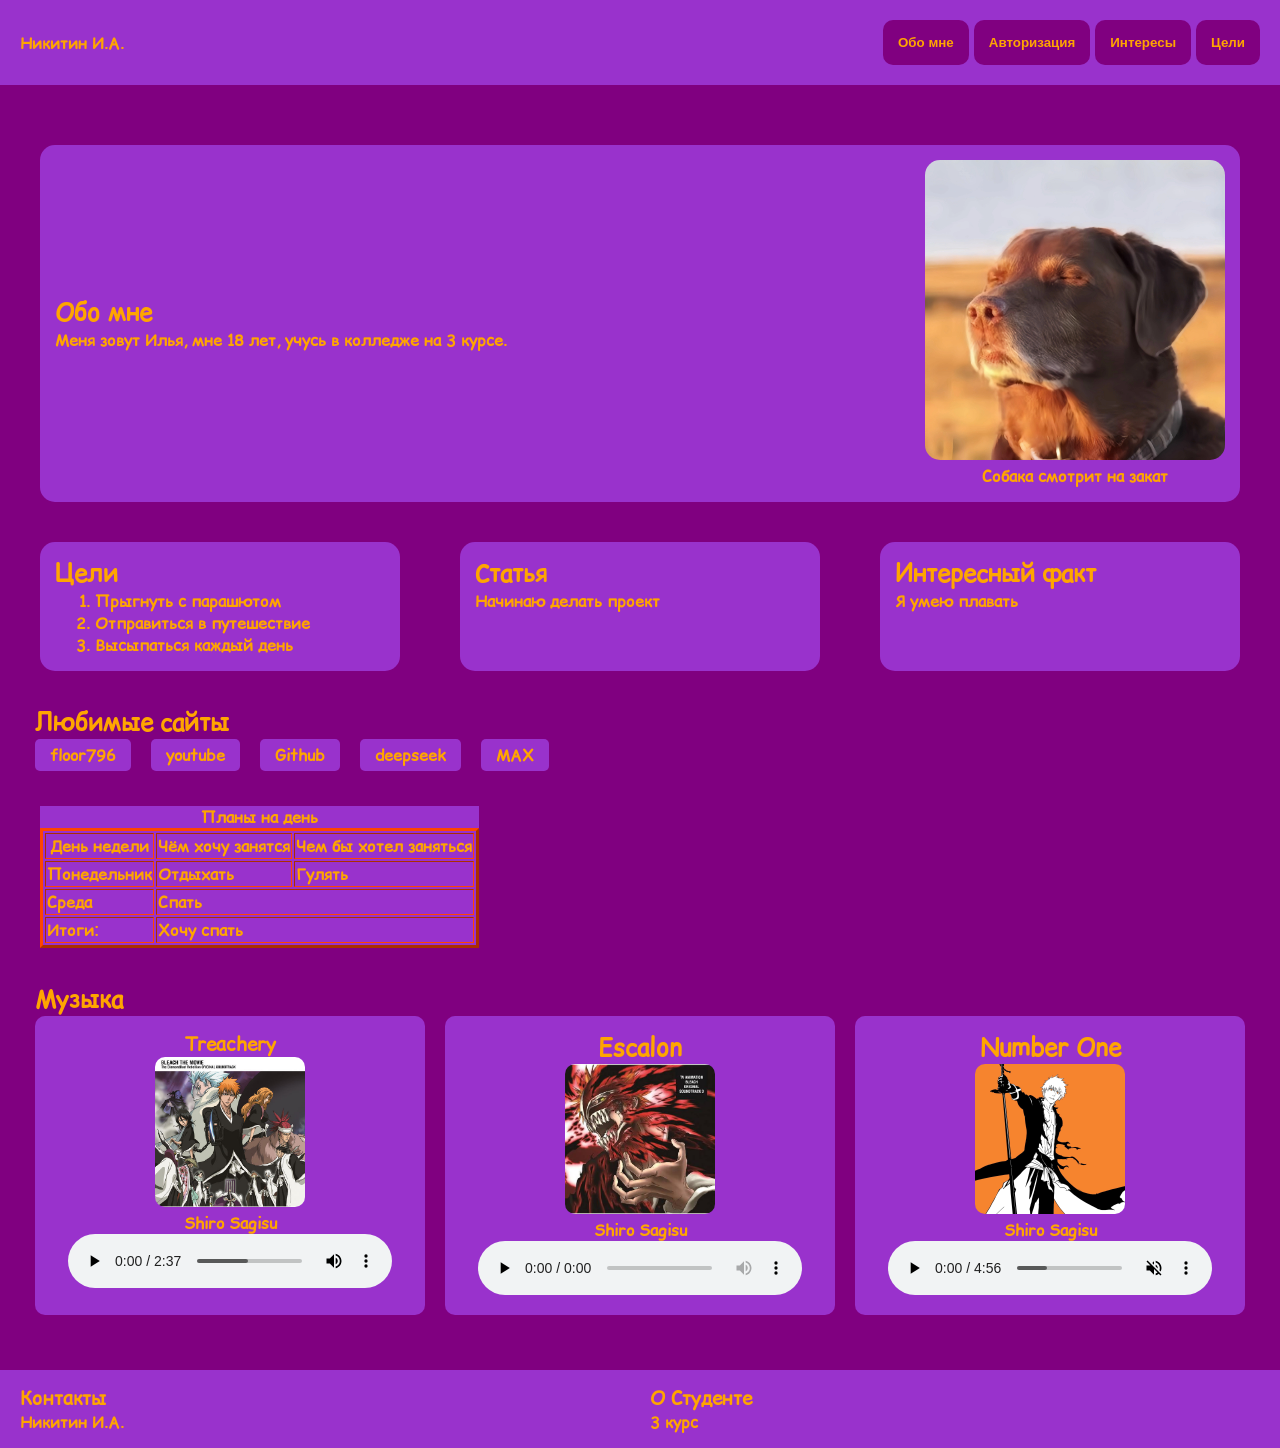
==== index.html @ 5070009c "добавил" ====
<!DOCTYPE html>
<html lang="ru">
  <head>
    <meta charset="utf-8">
    <meta name="viewport" content="width=device-width, 
    initial-scale=1.0">  
    <title>Информация обо мне</title>
    <link rel="stylesheet" href="style.css">
    <style>
    </style>
  </head>
   <body>

    <header class="header">
      <div>Никитин И.А.</div>
      <nav class="header-nav">
        <button><a href="index.html">Обо мне</a></button>
        <button><a href="form.html">Авторизация</a></button>
        <button><a href="interes.html">Интересы</a></button>
        <button><a href="#shel">Цели</a></button>
      </nav>
    </header>

    <main>
      <section class="about">
        <div class="about-text"><h1>Обо мне</h1>
          <p>Меня зовут Илья, мне 18 лет, учусь в колледже на 3 курсе.</p>
        </div>
        <figure class="about-photo">
          <img src="foto/dog.webp" alt="Собака на закате" width="300" height="300">
          <figcaption>Собака смотрит на закат</figcaption>
        </figure>
      </section>

     <section class="goals" id="shel">
      <div class="goals-me">
        <h2>Цели</h2>
        <ol>
          <li>Прыгнуть с парашютом</li>
          <li>Отправиться в путешествие</li>
          <li><strong>Высыпаться каждый день</strong></li>
        </ol>
      </div>
      <div class="goals-me">
        <h2>Статья</h2>
        <p>Начинаю делать проект</p>
      </div>
      <div class="goals-me">
        <h2>Интересный факт</h2>
        <P>Я умею плавать</P>
      </div>
     </section>

      <section class="links">
        <h2>Любимые сайты</h2>
        <div class="links-row">
          <a href="https://floor796.com/ "target="_blank">floor796</a>
          <a href="https://www.youtube.com/ "target="_blank">youtube</a>
          <a href="https://github.com/ "target="_blank">Github</a>
          <a href="https://chat.deepseek.com/ "target="_blank">deepseek</a>
          <a href="https://web.max.ru/yandex_browser/AZ5FOM30b00 "target="_blank">MAX</a>
      </div>
      </section>

      <table border="3" class="table">
        <caption>Планы на день</caption>
        <thead>
          <tr>
            <th>День недели</th>
            <th>Чём хочу занятся</th>
            <th>Чем бы хотел заняться</th>
          </tr>
        </thead>
        <tbody>
          <tr>
            <td>Понедельник</td>
            <td>Отдыхать</td>
            <td>Гулять</td>
          </tr>
          <tr>
            <td>Среда</td>
            <td colspan="2">Спать</td>
          </tr>
          <tfoot>
            <td>Итоги:</td>
            <td colspan="2">Хочу спать</td>
          </tfoot>
        </tbody>
      </table>

        <section class="playlist">
          <h2>Музыка</h2>
          <div class="playlist-row">
            <article class="track">
              <h3>Treachery</h3>
              <img src="foto/Treachery.jpg" width="150">
              <p>Shiro Sagisu</p>
              <audio src="track/Treachery.mp3" controls loop></audio>
            </article>
            <article class="track">
              <h2>Escalon</h2>
              <img src="foto/Escalon.jpg" width="150">
              <p>Shiro Sagisu</p>
              <audio src="track/Escalon.mp3"  controls preload="none"></audio>
            </article>
            <article class="track">
              <h2>Number One</h2>
              <img src="foto/Number One.jpg" width="150">
              <p>Shiro Sagisu</p>
              <audio src="track/Number One.mp3" controls muted></audio>
            </article>
          </div>
        </main>

    <footer class="footer">
      <div class="footer-blok">
        <h3>Контакты</h3>
        <p>Никитин И.А.</p>
      </div>
      <div class="footer-blok">
        <h3>О Студенте</h3>
        <p>3 курс</p>
      </div>
    </footer>
  </body>
</html>
---- style.css ----
@font-face {
    font-family: "Comic_Relift";
    src: url(Comic_Relief/ComicRelief-Regular.ttf);
}
*{box-sizing: border-box;
    margin: 0;
    padding: 5;}
main{padding: 20px;}
body{
    font-family: 'Comic_Relift', sans-serif;
    font-weight: 600;
    background-color: purple;
    color: orange;
}

.header{
    display: flex;
    flex-direction: row;
    justify-content: space-between;
    align-items: center;
    gap: 20px;
    padding: 20px;
    margin: 0 0 20px 0;
    background-color: darkorchid;
    flex-wrap: wrap;
}
.header-nav button{
    background-color: purple;
    border: none;
    border-radius: 10px;
    padding: 15px;
}
.header-nav a{
    color: orange;
    text-decoration: none;
    font-weight: bold;
}

.about{
    display: flex;
    flex-direction: row;
    justify-content: center;
    align-items: center;
    gap: 20px;
    padding: 15px;
    background-color: darkorchid;
    margin: 20px;
    border-radius: 15px;
    flex-wrap: wrap;
}
.about-text{
    flex: 300px;
}
.about-photo{
    text-align: center;
}
.about-photo img{
    border-radius: 15px;
}

.goals{
    display: flex;
    flex-direction: row;
    justify-content: space-between;
    gap: 20px;
    padding: o 20px 20px;
    flex-wrap: wrap;
}
.goals-me{
    flex: 250px;
    background-color: darkorchid;
    padding: 15px;
    margin: 20px;
    border-radius: 15px;
}

.links{
    padding: 15px;
}
.links-row{
    display: flex;
    flex-direction: row;
    justify-content: flex-start;
    align-items: center;
    gap: 20px;
    flex-wrap: wrap;
}
.links-row a{
    background-color: darkorchid;
    color: orange;
    text-decoration: none;
    padding: 5px 15px;
    border-radius: 5px;
}

.table{
    margin: 20px;
    background-color: darkorchid;
    border-color: orangered;
    caption{background-color: darkorchid;}
}

.playlist{
    padding: 15px;
}
.playlist-row{
    display: flex;
    flex-direction: row;
    justify-content: space-between;
    align-items: stretch;
    gap: 20px;
    flex-wrap: wrap;
}
.track{
    flex: 200px;
    background-color: darkorchid;
    padding: 15px;
    border-radius: 10px;
    gap: 10px;
    flex-direction: column;
    align-items: center;
    text-align: center;
}
.track img{
    border-radius: 10px;
}
.track audio{
    width: 90%;
}
.footer{
    display: flex;
    flex-direction: row;
    justify-content: space-around;
    align-items: flex-start;
    gap: 20px;
    padding: 15px 20px;
    background-color: darkorchid;
    flex-wrap: wrap;
    margin-top: 20px;
}
.footer-blok{
    flex: 200px;
}
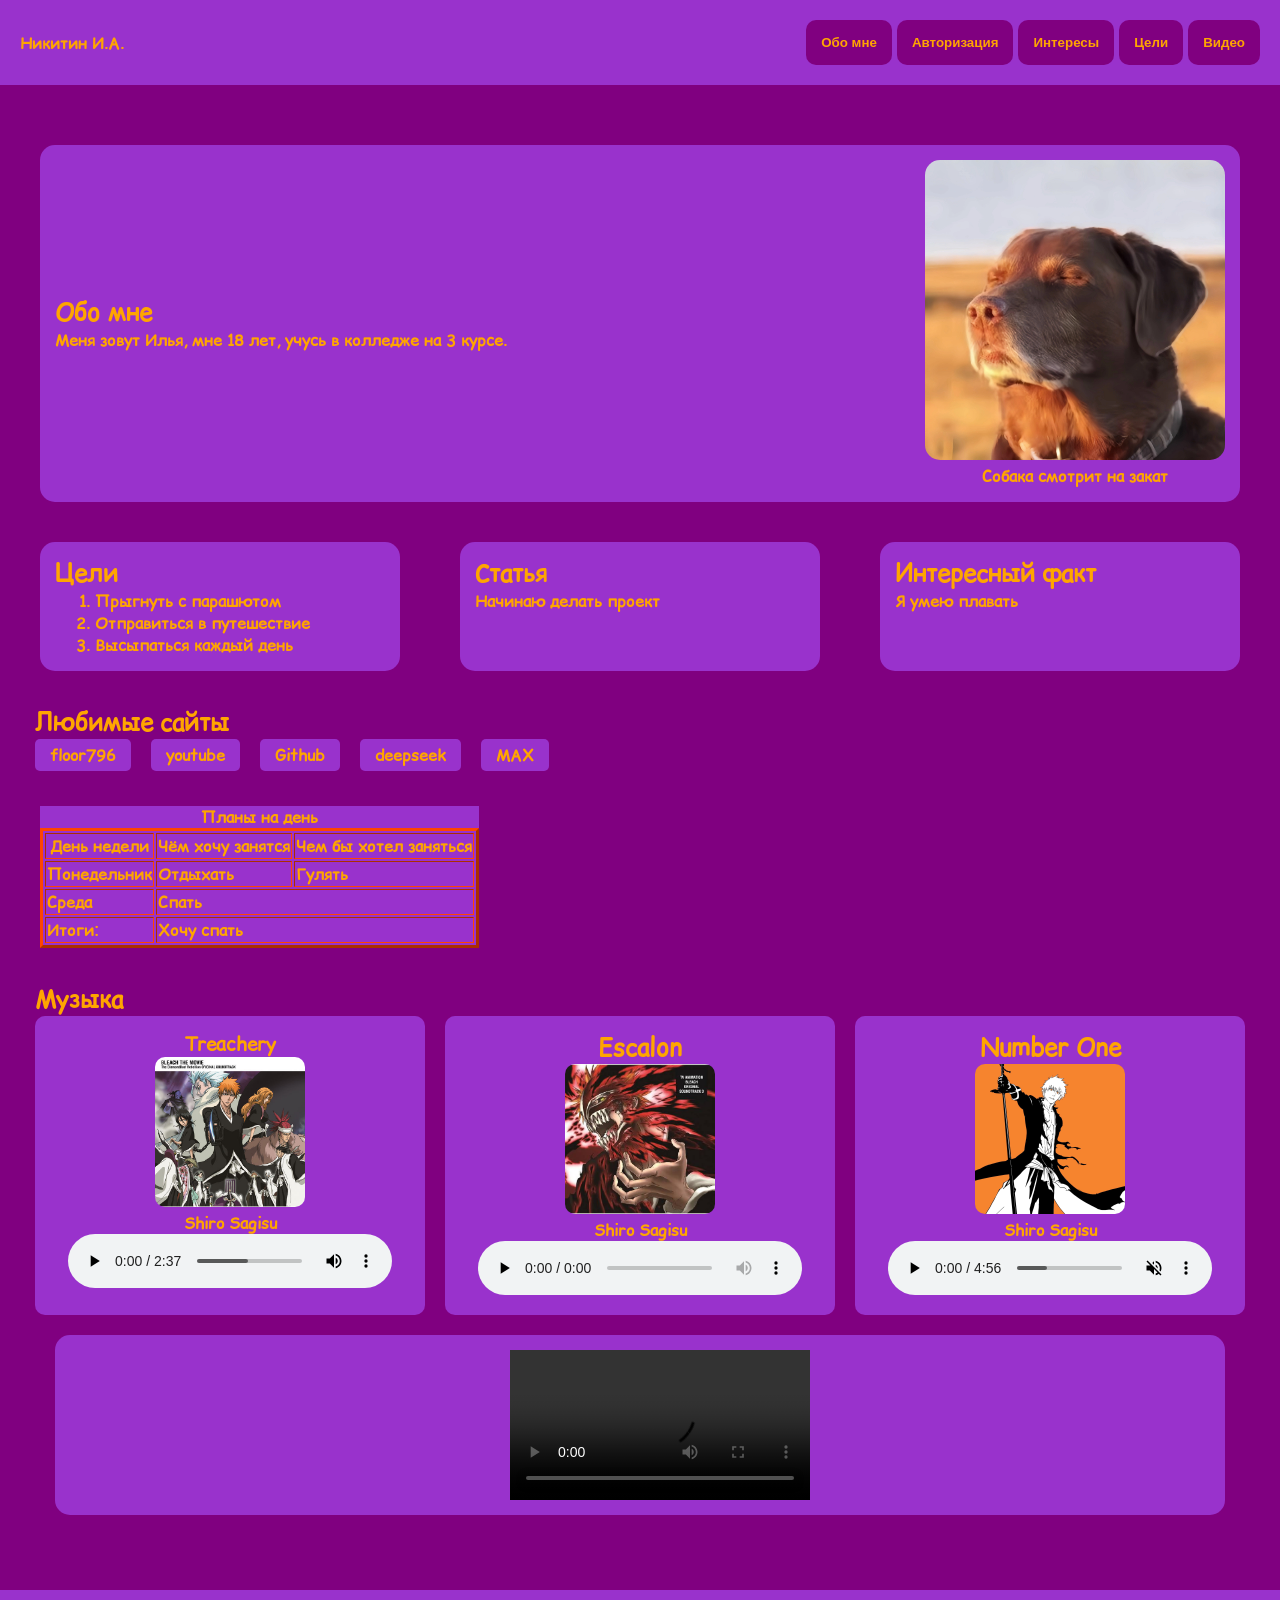
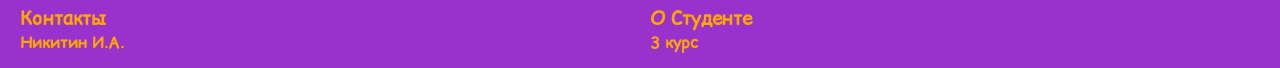
==== commit 8241cd2f: "Первый коммит" ====
--- a/index.html
+++ b/index.html
@@ -18,6 +18,7 @@
         <button><a href="form.html">Авторизация</a></button>
         <button><a href="interes.html">Интересы</a></button>
         <button><a href="#shel">Цели</a></button>
+        <button><a href="#Video">Видео</a></button>
       </nav>
     </header>
 
@@ -110,6 +111,16 @@
               <audio src="track/Number One.mp3" controls muted></audio>
             </article>
           </div>
+
+          <section class="video" id="Video">
+            <h2></h2>
+            <p></p>
+            <video controls>
+              <source src="" type="video/mp4">
+              <p><a href=""></a></p>
+            </video>
+          </section>
+
         </main>
 
     <footer class="footer">
--- a/style.css
+++ b/style.css
@@ -127,6 +127,18 @@
 .track audio{
     width: 90%;
 }
+.video{
+    display: flex;
+    flex-direction: row;
+    justify-content: center;
+    align-items: center;
+    gap: 20px;
+    padding: 15px;
+    background-color: darkorchid;
+    margin: 20px;
+    border-radius: 15px;
+    flex-wrap: wrap;
+}
 .footer{
     display: flex;
     flex-direction: row;
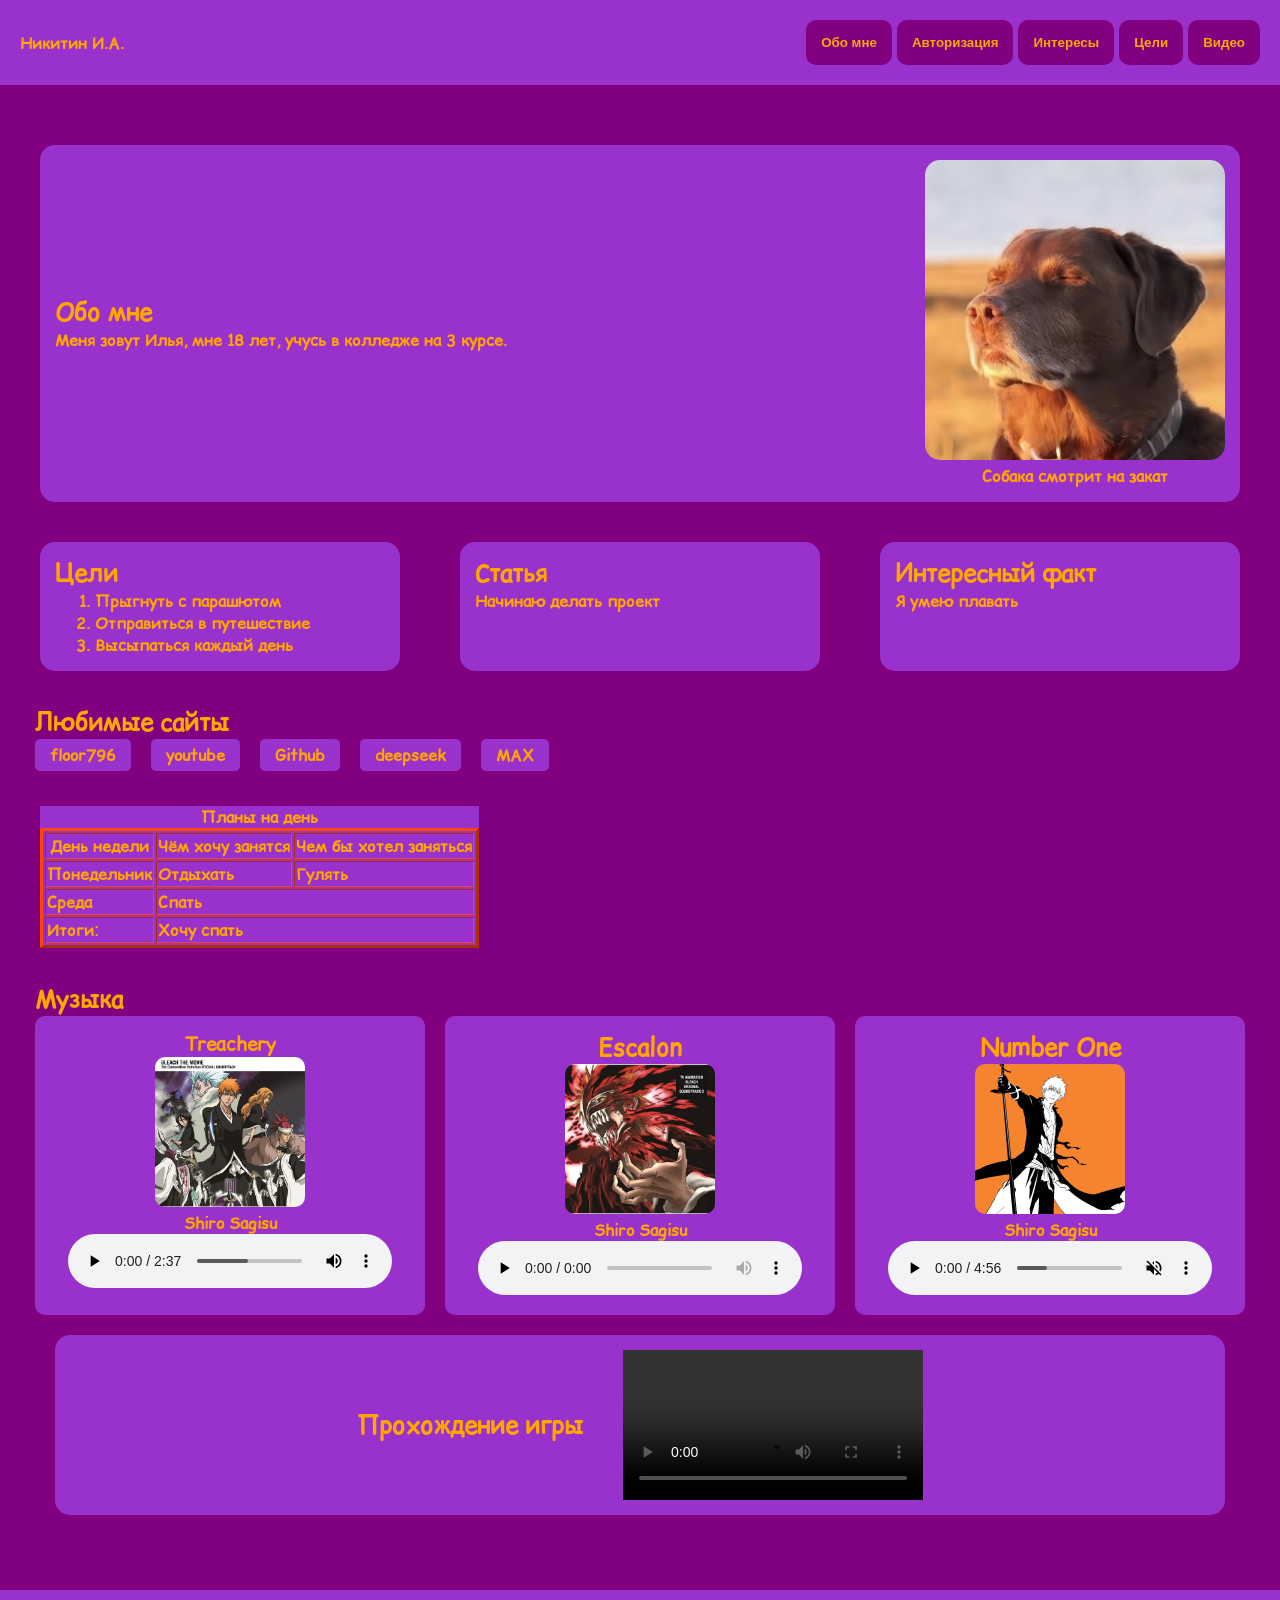
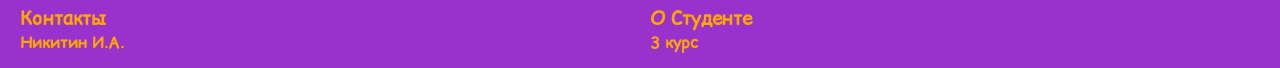
==== commit f8229260: "f" ====
--- a/index.html
+++ b/index.html
@@ -113,7 +113,7 @@
           </div>
 
           <section class="video" id="Video">
-            <h2></h2>
+            <h2>Прохождение игры</h2>
             <p></p>
             <video controls>
               <source src="" type="video/mp4">
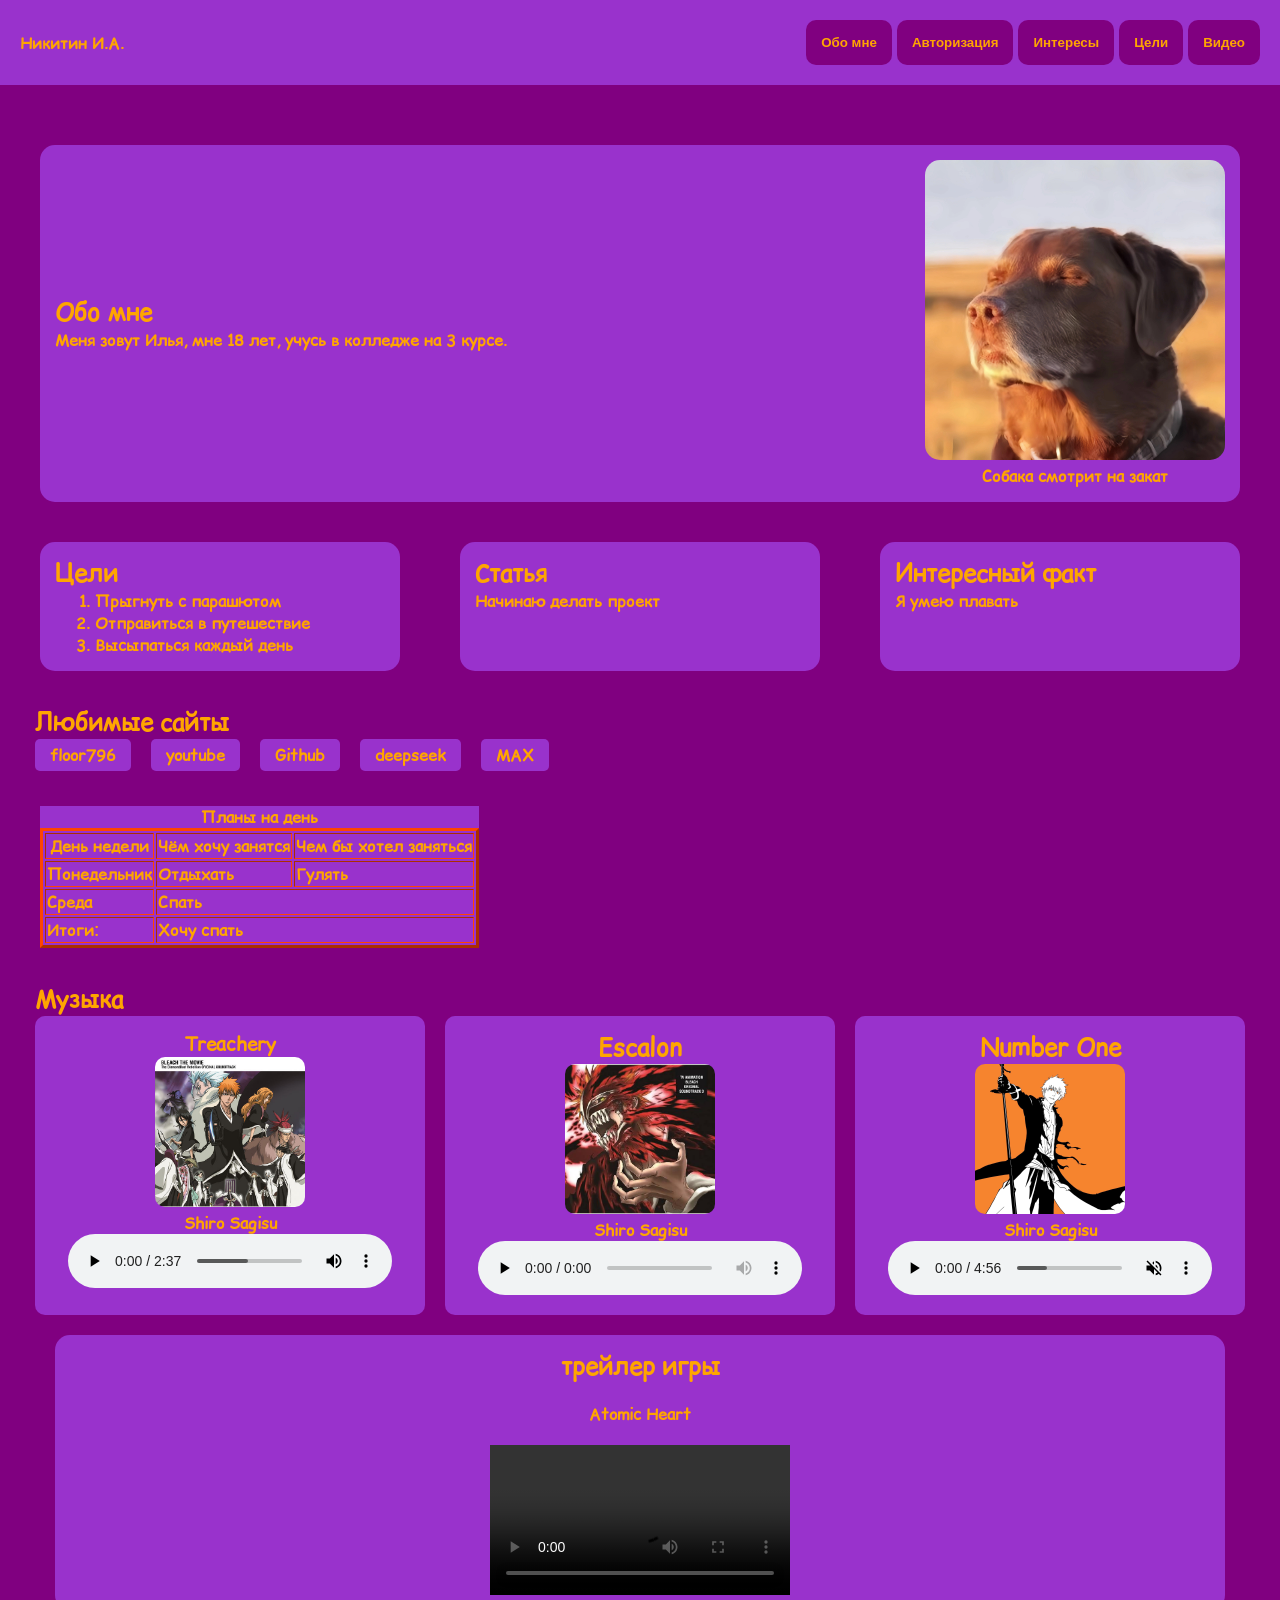
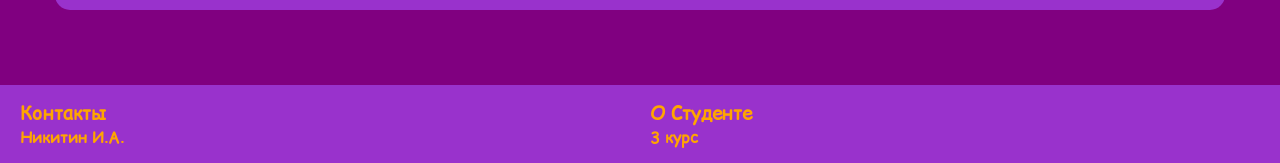
==== commit 31b404d3: "обновил" ====
--- a/index.html
+++ b/index.html
@@ -96,31 +96,31 @@
               <h3>Treachery</h3>
               <img src="foto/Treachery.jpg" width="150">
               <p>Shiro Sagisu</p>
-              <audio src="track/Treachery.mp3" controls loop></audio>
+              <audio src="track-video/Treachery.mp3" controls loop></audio>
             </article>
             <article class="track">
               <h2>Escalon</h2>
               <img src="foto/Escalon.jpg" width="150">
               <p>Shiro Sagisu</p>
-              <audio src="track/Escalon.mp3"  controls preload="none"></audio>
+              <audio src="track-video/Escalon.mp3"  controls preload="none"></audio>
             </article>
             <article class="track">
               <h2>Number One</h2>
               <img src="foto/Number One.jpg" width="150">
               <p>Shiro Sagisu</p>
-              <audio src="track/Number One.mp3" controls muted></audio>
+              <audio src="track-video/Number One.mp3" controls muted></audio>
             </article>
           </div>
 
           <section class="video" id="Video">
-            <h2>Прохождение игры</h2>
-            <p></p>
+            <h2>трейлер игры</h2>
+            <p>Atomic Heart</p>
             <video controls>
-              <source src="" type="video/mp4">
-              <p><a href=""></a></p>
+              <source src="track-video/Atomic Heart.mp4" type="video/mp4">
+              <track kind="captions" src="video-text.vtt"
+              srclang="ru" label="Русские субтитры">
             </video>
           </section>
-
         </main>
 
     <footer class="footer">
--- a/style.css
+++ b/style.css
@@ -129,7 +129,7 @@
 }
 .video{
     display: flex;
-    flex-direction: row;
+    flex-direction: column;
     justify-content: center;
     align-items: center;
     gap: 20px;
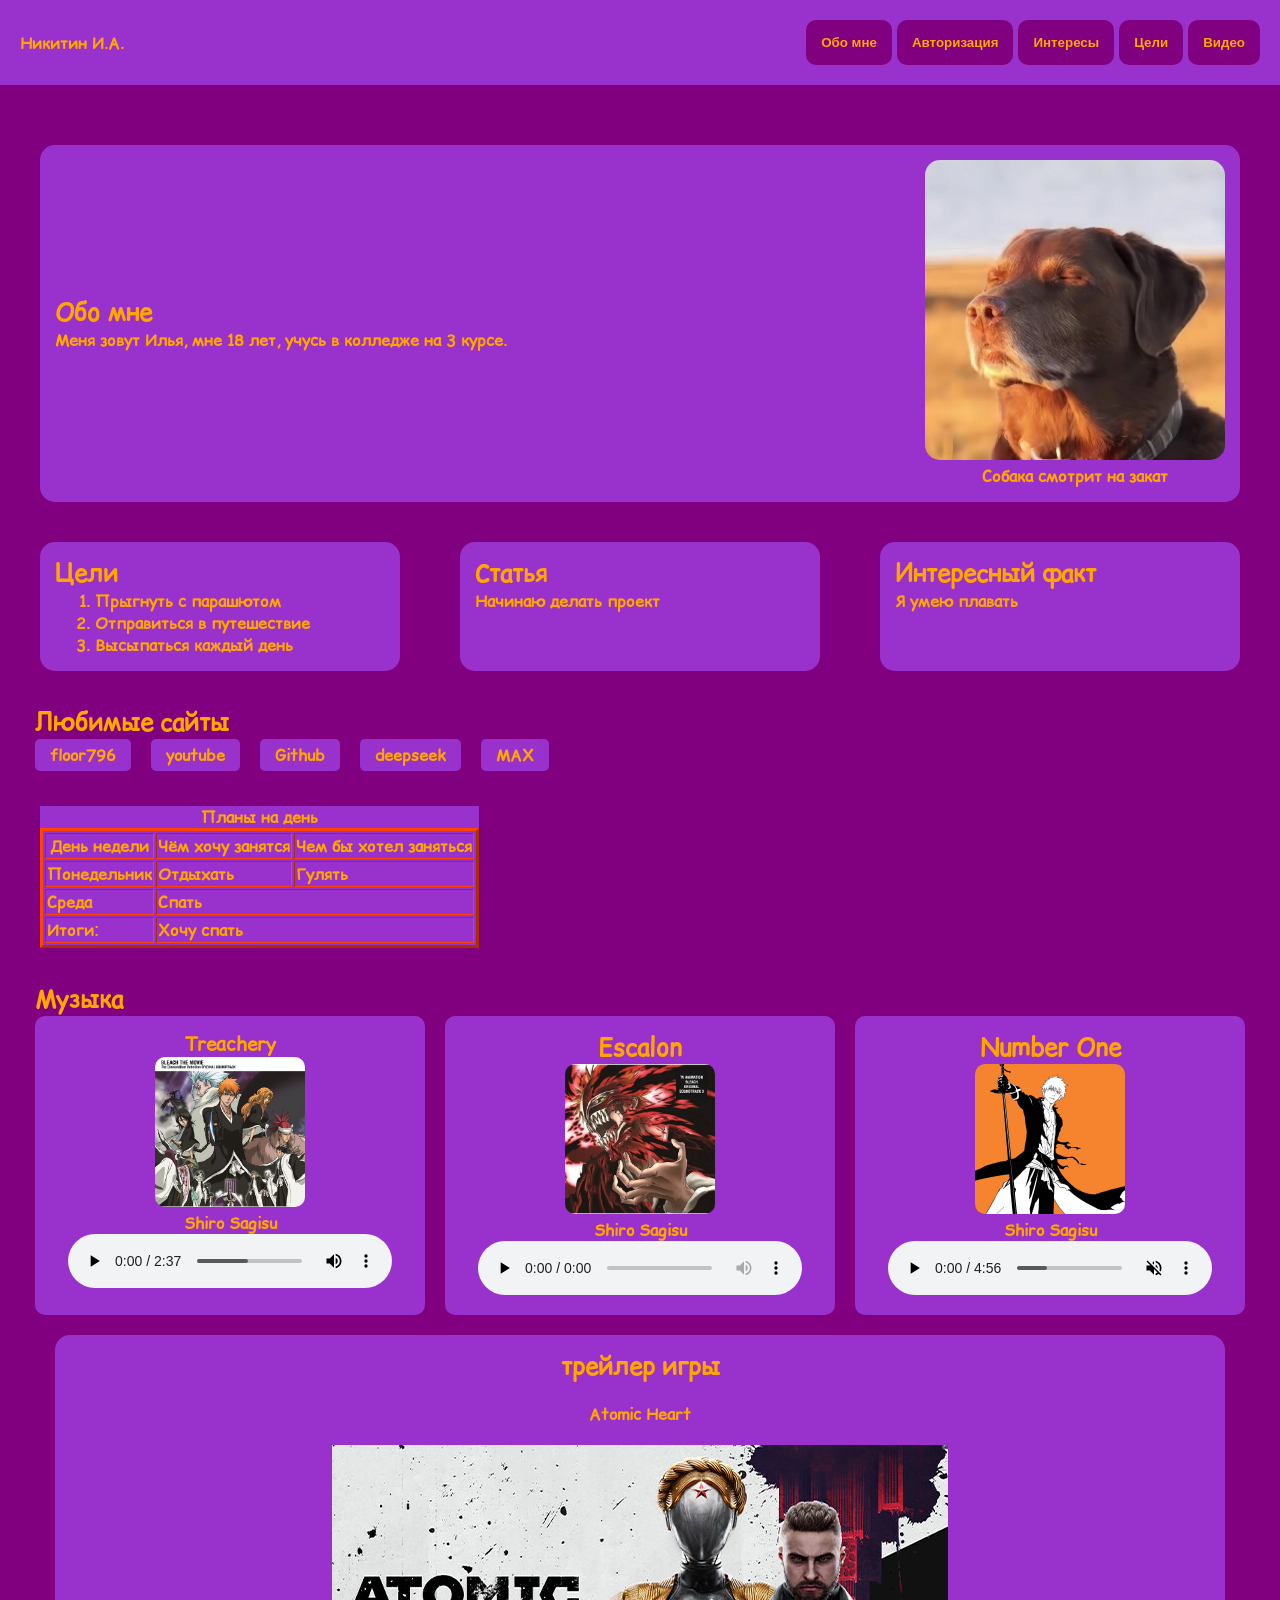
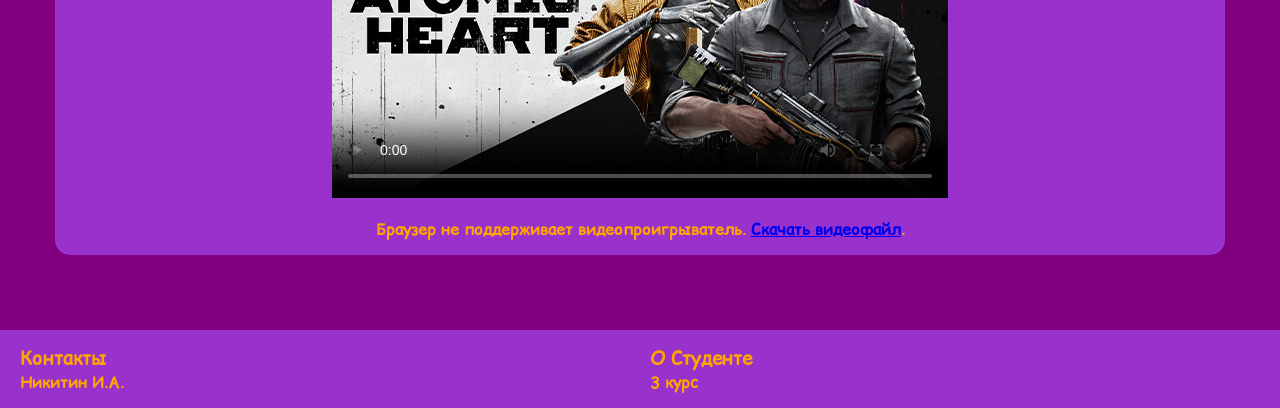
==== commit 7b8fe74f: "обновил видео" ====
--- a/index.html
+++ b/index.html
@@ -115,11 +115,14 @@
           <section class="video" id="Video">
             <h2>трейлер игры</h2>
             <p>Atomic Heart</p>
-            <video controls>
+            <video controls poster="foto/Atomic Heart.jpg">
               <source src="track-video/Atomic Heart.mp4" type="video/mp4">
               <track kind="captions" src="video-text.vtt"
               srclang="ru" label="Русские субтитры">
-            </video>
+              </video>
+              <p>Браузер не поддерживает видеопроигрыватель.
+                <a href="track-video/Atomic Heart.mp4" download>Скачать видеофайл</a>.
+              </p>
           </section>
         </main>
 
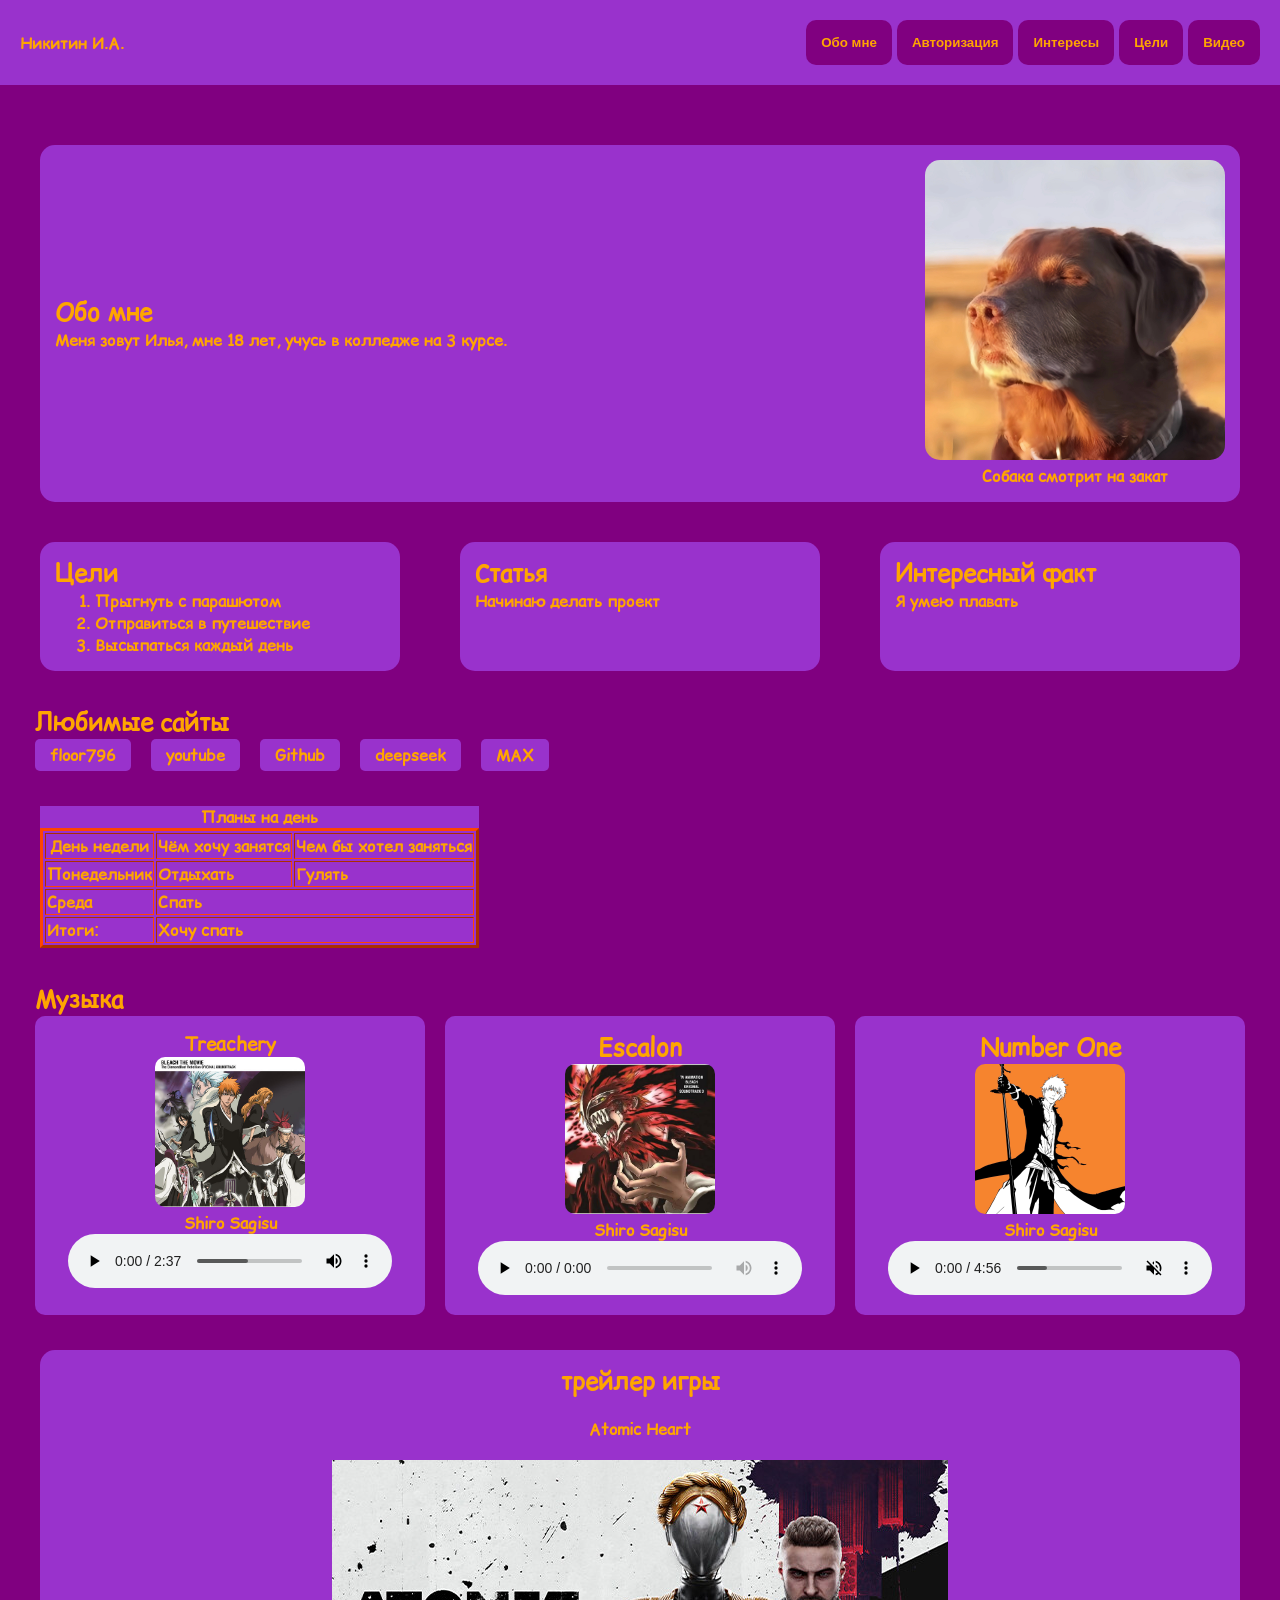
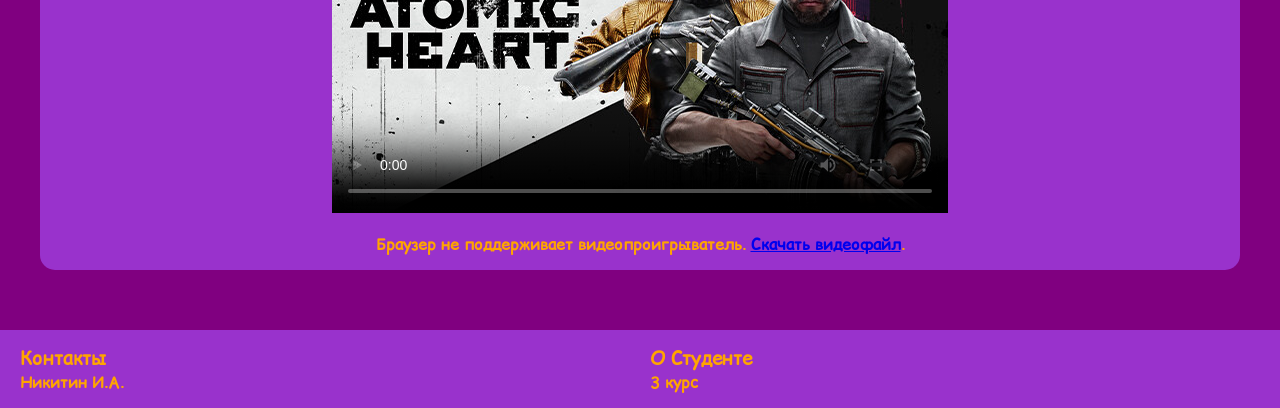
==== commit 6bec7b27: "обновил видео" ====
--- a/index.html
+++ b/index.html
@@ -89,42 +89,42 @@
         </tbody>
       </table>
 
-        <section class="playlist">
-          <h2>Музыка</h2>
-          <div class="playlist-row">
-            <article class="track">
-              <h3>Treachery</h3>
-              <img src="foto/Treachery.jpg" width="150">
-              <p>Shiro Sagisu</p>
-              <audio src="track-video/Treachery.mp3" controls loop></audio>
-            </article>
-            <article class="track">
-              <h2>Escalon</h2>
-              <img src="foto/Escalon.jpg" width="150">
-              <p>Shiro Sagisu</p>
-              <audio src="track-video/Escalon.mp3"  controls preload="none"></audio>
-            </article>
-            <article class="track">
-              <h2>Number One</h2>
-              <img src="foto/Number One.jpg" width="150">
-              <p>Shiro Sagisu</p>
-              <audio src="track-video/Number One.mp3" controls muted></audio>
-            </article>
-          </div>
+      <section class="playlist">
+        <h2>Музыка</h2>
+        <div class="playlist-row">
+          <article class="track">
+            <h3>Treachery</h3>
+            <img src="foto/Treachery.jpg" width="150">
+            <p>Shiro Sagisu</p>
+            <audio src="track-video/Treachery.mp3" controls loop></audio>
+          </article>
+          <article class="track">
+            <h2>Escalon</h2>
+            <img src="foto/Escalon.jpg" width="150">
+            <p>Shiro Sagisu</p>
+            <audio src="track-video/Escalon.mp3"  controls preload="none"></audio>
+          </article>
+          <article class="track">
+            <h2>Number One</h2>
+            <img src="foto/Number One.jpg" width="150">
+            <p>Shiro Sagisu</p>
+            <audio src="track-video/Number One.mp3" controls muted></audio>
+          </article>
+        </div>
+      </section>
 
-          <section class="video" id="Video">
-            <h2>трейлер игры</h2>
-            <p>Atomic Heart</p>
-            <video controls poster="foto/Atomic Heart.jpg">
-              <source src="track-video/Atomic Heart.mp4" type="video/mp4">
-              <track kind="captions" src="video-text.vtt"
-              srclang="ru" label="Русские субтитры">
-              </video>
-              <p>Браузер не поддерживает видеопроигрыватель.
-                <a href="track-video/Atomic Heart.mp4" download>Скачать видеофайл</a>.
-              </p>
-          </section>
-        </main>
+      <section class="video" id="Video">
+        <h2>трейлер игры</h2>
+        <p>Atomic Heart</p>
+        <video controls poster="foto/Atomic Heart.jpg">
+          <source src="track-video/Atomic Heart.mp4" type="video/mp4">
+          <track kind="captions" src="video-text.vtt" 
+           srclang="ru" label="Русские субтитры">
+        </video>
+        <p>Браузер не поддерживает видеопроигрыватель.
+        <a href="track-video/Atomic Heart.mp4" download>Скачать видеофайл</a>.</p>
+        </section>
+    </main>
 
     <footer class="footer">
       <div class="footer-blok">
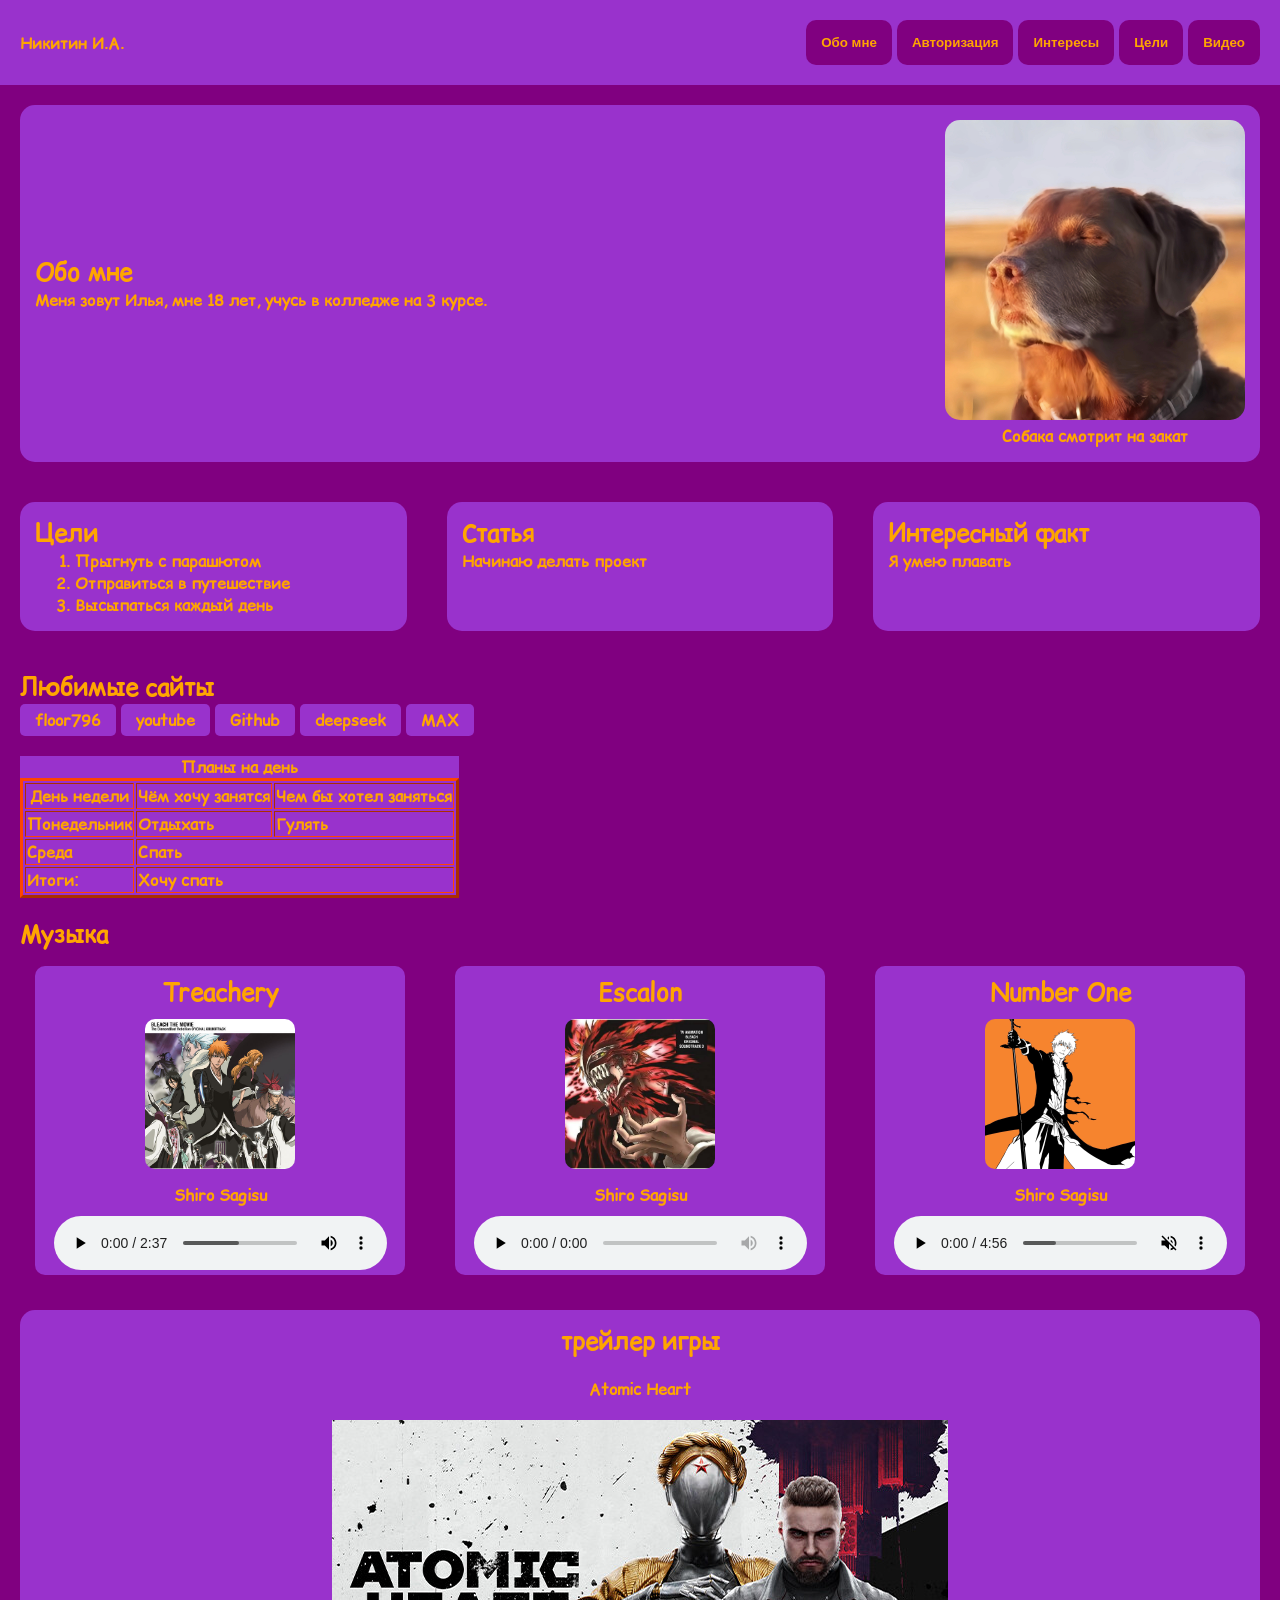
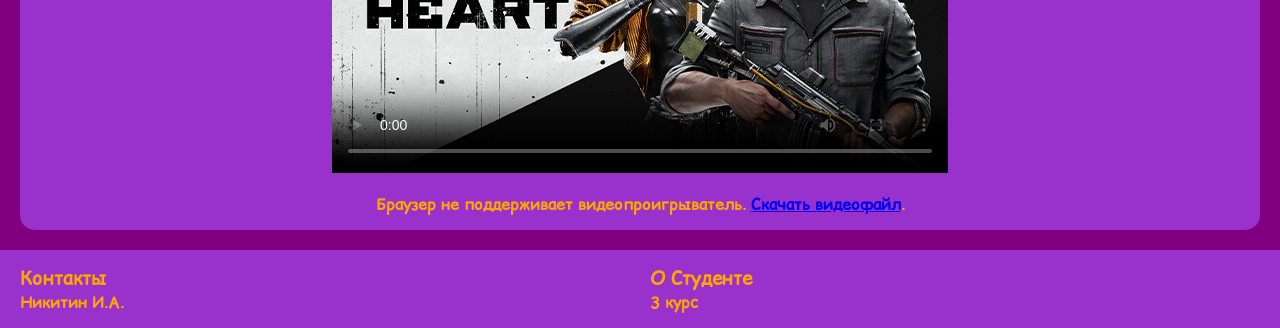
==== commit 904c995c: "Сделал @media" ====
--- a/index.html
+++ b/index.html
@@ -6,6 +6,7 @@
     initial-scale=1.0">  
     <title>Информация обо мне</title>
     <link rel="stylesheet" href="style.css">
+    <meta name="viewport" content="width=device-width, initial-scale=1.0">
     <style>
     </style>
   </head>
@@ -93,7 +94,7 @@
         <h2>Музыка</h2>
         <div class="playlist-row">
           <article class="track">
-            <h3>Treachery</h3>
+            <h2>Treachery</h2>
             <img src="foto/Treachery.jpg" width="150">
             <p>Shiro Sagisu</p>
             <audio src="track-video/Treachery.mp3" controls loop></audio>
@@ -118,7 +119,7 @@
         <p>Atomic Heart</p>
         <video controls poster="foto/Atomic Heart.jpg">
           <source src="track-video/Atomic Heart.mp4" type="video/mp4">
-          <track kind="captions" src="video-text.vtt" 
+          <track kind="captions" src="track-video/video-text.vtt" 
            srclang="ru" label="Русские субтитры">
         </video>
         <p>Браузер не поддерживает видеопроигрыватель.
--- a/style.css
+++ b/style.css
@@ -4,8 +4,8 @@
 }
 *{box-sizing: border-box;
     margin: 0;
-    padding: 5;}
-main{padding: 20px;}
+    padding: 5;
+}
 body{
     font-family: 'Comic_Relift', sans-serif;
     font-weight: 600;
@@ -20,12 +20,17 @@
     align-items: center;
     gap: 20px;
     padding: 20px;
-    margin: 0 0 20px 0;
-    background-color: darkorchid;
-    flex-wrap: wrap;
-}
+    margin-bottom: 20px;
+    background-color: darkorchid;
+    flex-wrap: wrap;
+}
+.header-nav{
+    display: flex;
+    flex-direction: row;
+    gap: 5px;}
 .header-nav button{
     background-color: purple;
+    justify-content: space-between;
     border: none;
     border-radius: 10px;
     padding: 15px;
@@ -61,9 +66,7 @@
 .goals{
     display: flex;
     flex-direction: row;
-    justify-content: space-between;
-    gap: 20px;
-    padding: o 20px 20px;
+    justify-content: space-between;   
     flex-wrap: wrap;
 }
 .goals-me{
@@ -75,14 +78,12 @@
 }
 
 .links{
-    padding: 15px;
+    margin: 20px;
 }
 .links-row{
     display: flex;
     flex-direction: row;
-    justify-content: flex-start;
-    align-items: center;
-    gap: 20px;
+    gap: 5px;
     flex-wrap: wrap;
 }
 .links-row a{
@@ -101,7 +102,7 @@
 }
 
 .playlist{
-    padding: 15px;
+    margin: 20px;
 }
 .playlist-row{
     display: flex;
@@ -114,12 +115,13 @@
 .track{
     flex: 200px;
     background-color: darkorchid;
-    padding: 15px;
+    margin: 15px;
     border-radius: 10px;
     gap: 10px;
     flex-direction: column;
     align-items: center;
     text-align: center;
+    h2, p{padding: 10px;}
 }
 .track img{
     border-radius: 10px;
@@ -148,8 +150,55 @@
     padding: 15px 20px;
     background-color: darkorchid;
     flex-wrap: wrap;
-    margin-top: 20px;
 }
 .footer-blok{
     flex: 200px;
+}
+@media(max-width: 760px){
+    body {
+    font-size: 18px;}
+    h1, h2, h3{font-size: 20px;}
+    
+    .header{flex-direction: column;
+        gap: 5px;
+        margin-bottom: 10px;
+        margin-left: 10px;
+        margin-right: 10px;
+        padding: 5px;
+        align-items: stretch;}
+    .header-nav{flex-direction: column;
+    gap: 7px;}
+    .header-nav button{padding: 5px;
+    font-size: 20px;}
+
+    .about{gap: 5px;
+        margin: 10px;
+        padding: 5px;}
+    img {width: 250px; height: 250px;}
+    
+    .goals-me{margin: 10px;
+    padding: 5px;}
+
+    .links{margin: 10px;}
+    .links-row{flex-direction: column;
+     gap: 7px;}
+    .links-row a{padding: 5px;
+    justify-content: space-between;}
+
+    .table{margin: 5px;}
+
+    .playlist{margin: 10px;}
+    .playlist-row{gap: 5px;}
+    .track{margin: 0px;
+    h2, p{padding: 5px;}}
+
+    .video{margin: 10px;
+    gap: 5px;
+    padding: 5px;}
+    video {width: 250px;}
+
+    .footer{gap: 5px;
+    padding: 5px;
+    margin-left: 10px;
+    margin-right: 10px;}
 }
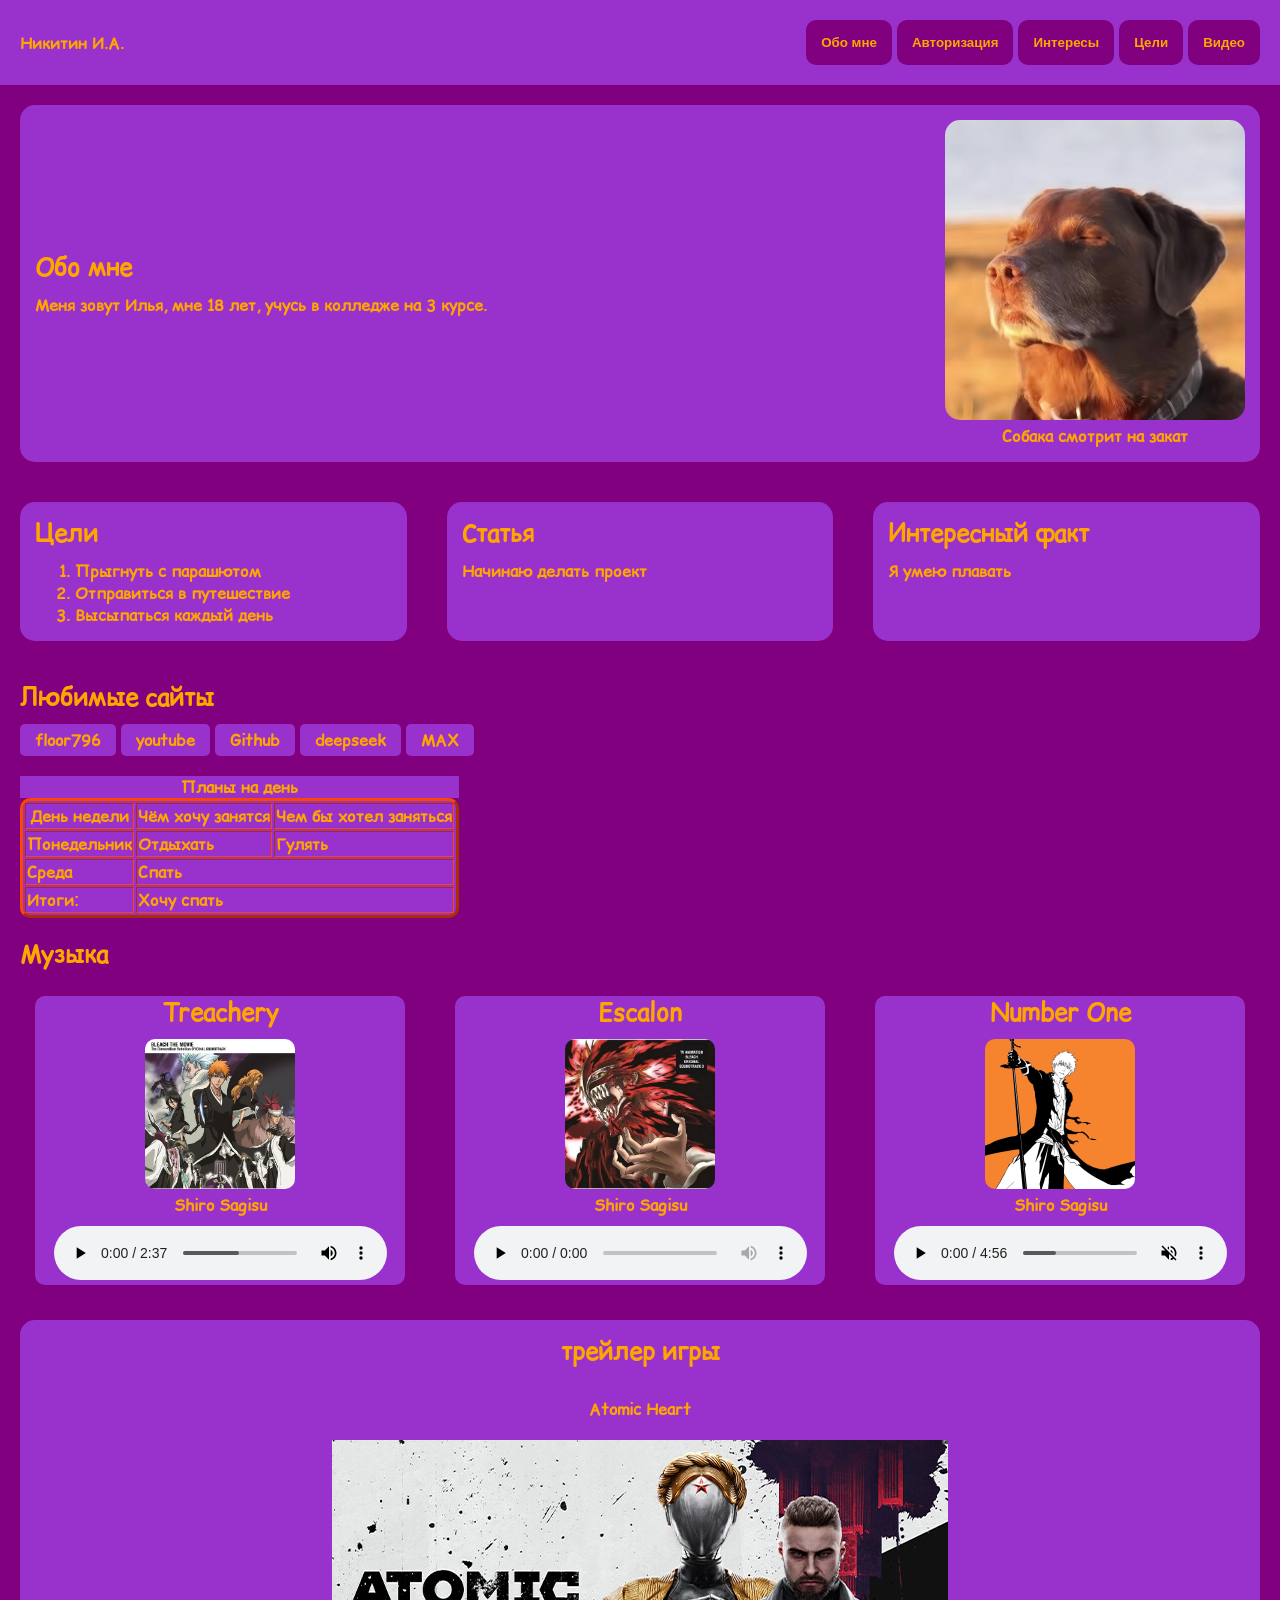
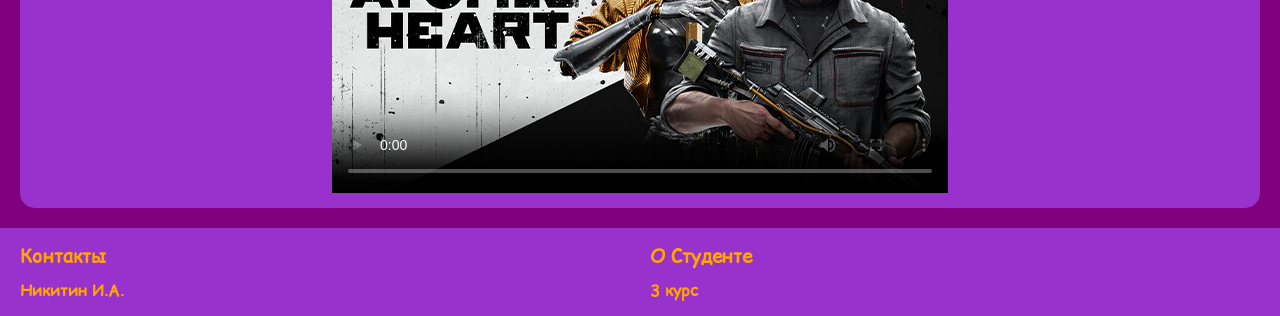
==== commit 94e8e664: "обновил @media" ====
--- a/index.html
+++ b/index.html
@@ -121,9 +121,9 @@
           <source src="track-video/Atomic Heart.mp4" type="video/mp4">
           <track kind="captions" src="track-video/video-text.vtt" 
            srclang="ru" label="Русские субтитры">
+          <p>Браузер не поддерживает видеопроигрыватель.
+          <a href="track-video/Atomic Heart.mp4" download>Скачать видеофайл</a>.</p>
         </video>
-        <p>Браузер не поддерживает видеопроигрыватель.
-        <a href="track-video/Atomic Heart.mp4" download>Скачать видеофайл</a>.</p>
         </section>
     </main>
 
--- a/style.css
+++ b/style.css
@@ -11,6 +11,7 @@
     font-weight: 600;
     background-color: purple;
     color: orange;
+    h1, h2, h3{padding-bottom: 10px;}
 }
 
 .header{
@@ -98,6 +99,7 @@
     margin: 20px;
     background-color: darkorchid;
     border-color: orangered;
+    border-radius: 10px;
     caption{background-color: darkorchid;}
 }
 
@@ -117,11 +119,10 @@
     background-color: darkorchid;
     margin: 15px;
     border-radius: 10px;
-    gap: 10px;
     flex-direction: column;
     align-items: center;
     text-align: center;
-    h2, p{padding: 10px;}
+    p{padding-bottom: 10px;}
 }
 .track img{
     border-radius: 10px;
@@ -154,51 +155,60 @@
 .footer-blok{
     flex: 200px;
 }
-@media(max-width: 760px){
+@media(max-width: 768px){
     body {
     font-size: 18px;}
-    h1, h2, h3{font-size: 20px;}
+    h1, h2, h3{font-size: 20px;
+    padding-bottom: 10px;}
+    img {width: 300px; height: 250px;}
     
     .header{flex-direction: column;
         gap: 5px;
         margin-bottom: 10px;
         margin-left: 10px;
         margin-right: 10px;
-        padding: 5px;
+        padding: 10px;
         align-items: stretch;}
     .header-nav{flex-direction: column;
-    gap: 7px;}
-    .header-nav button{padding: 5px;
+    gap: 8px;}
+    .header-nav button{padding: 8px;
     font-size: 20px;}
 
-    .about{gap: 5px;
+    .about{gap: 8px;
         margin: 10px;
-        padding: 5px;}
-    img {width: 250px; height: 250px;}
+        padding: 10px;}
     
     .goals-me{margin: 10px;
-    padding: 5px;}
+    padding: 10px;}
 
     .links{margin: 10px;}
     .links-row{flex-direction: column;
-     gap: 7px;}
-    .links-row a{padding: 5px;
+     gap: 8px;}
+    .links-row a{padding: 10px;
     justify-content: space-between;}
 
-    .table{margin: 5px;}
+    .table{margin: 10px;}
 
     .playlist{margin: 10px;}
-    .playlist-row{gap: 5px;}
+    .playlist-row{gap: 8px;}
     .track{margin: 0px;
-    h2, p{padding: 5px;}}
+    p{padding-bottom: 10px;}}
 
     .video{margin: 10px;
-    gap: 5px;
-    padding: 5px;}
-    video {width: 250px;}
-
-    .footer{gap: 5px;
-    padding: 5px;
+    gap: 8px;
+    padding: 10px;}
+    video {width: 280px;}
+
+    .footer{gap: 8px;
+    padding: 10px;
     margin-left: 10px;
     margin-right: 10px;}
+}
+@media(min-width: 370px) and (max-width:425px){
+    img {width: 355px; height: 300px;}
+    video {width: 330px;}
+}
+@media(min-width: 425px) and (max-width:768px){
+    img {width: 405px; height: 350px;}
+    video {width: 380px;}
 }
